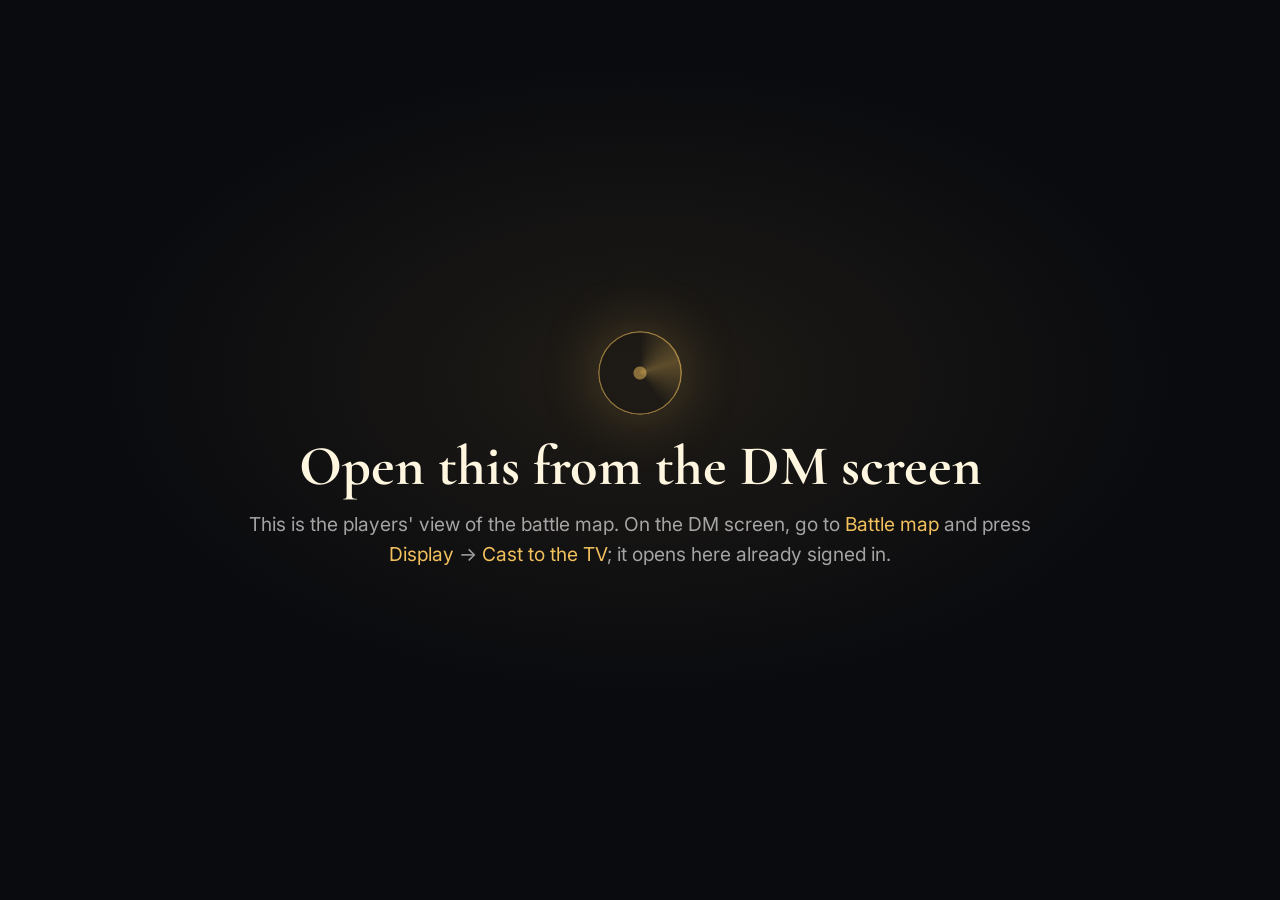
==== display.html @ b6e8cfc3 "Battle map tab and player display A new "Battle map" tab after Battle: an Owlbear-style encounter ma" ====
<!DOCTYPE html>
<html lang="en">
<head>
<meta charset="utf-8">
<meta name="viewport" content="width=device-width, initial-scale=1, viewport-fit=cover">
<meta name="robots" content="noindex">
<title>Goat Crew — table display</title>
<link rel="preconnect" href="https://fonts.googleapis.com">
<link rel="preconnect" href="https://fonts.gstatic.com" crossorigin>
<link href="https://fonts.googleapis.com/css2?family=Cormorant+Garamond:wght@600;700&family=Inter:wght@400;500;600;700&display=swap" rel="stylesheet">
<link rel="stylesheet" href="display.css">
<link rel="icon" href="data:image/svg+xml,<svg xmlns='http://www.w3.org/2000/svg' viewBox='0 0 100 100'><text y='.9em' font-size='90'>🐐</text></svg>">
</head>
<body>
<div id="dp">
  <div class="dp-stage" id="dp-stage"><canvas id="dp-canvas"></canvas></div>
  <div class="dp-vignette" aria-hidden="true"></div>
  <div class="dp-init hidden" id="dp-init" aria-live="polite"></div>
  <div class="dp-title" id="dp-title" aria-live="polite"></div>
  <div class="dp-msg hidden" id="dp-msg"></div>
  <button class="dp-fs hidden" id="dp-fs" type="button">
    <svg viewBox="0 0 24 24" fill="none" stroke="currentColor" stroke-width="1.6" stroke-linecap="round" stroke-linejoin="round" aria-hidden="true"><path d="M8 3H5a2 2 0 0 0-2 2v3"/><path d="M21 8V5a2 2 0 0 0-2-2h-3"/><path d="M3 16v3a2 2 0 0 0 2 2h3"/><path d="M16 21h3a2 2 0 0 0 2-2v-3"/></svg>
    <b>Click to go full screen</b><span>Press <kbd>F</kbd> any time to toggle</span>
  </button>
  <div class="dp-chip" id="dp-chip"></div>
</div>
<script src="config.js"></script>
<script src="gh.js"></script>
<script src="battle-scene.js"></script>
<script src="display.js"></script>
</body>
</html>
---- display.css ----
/* display.css — the player display on the TV: dark, cinematic, legible from across the table. */
:root { --gold: #f2c15e; --ink: #0a0b0f; --serif: "Cormorant Garamond", Georgia, "Times New Roman", serif; --sans: Inter, -apple-system, "Segoe UI", Roboto, sans-serif; }
* { box-sizing: border-box; }
html, body { margin: 0; height: 100%; overflow: hidden; background: var(--ink); color: #f3f4f6; font-family: var(--sans); -webkit-font-smoothing: antialiased; }
body.idle, body.idle * { cursor: none !important; }
.hidden { display: none !important; }
#dp { position: fixed; inset: 0; }
.dp-stage { position: absolute; inset: 0; transition: opacity .38s ease, filter .38s ease; }
.dp-stage.fade { opacity: 0; filter: blur(6px); }
.dp-stage canvas { display: block; }
.dp-vignette { position: absolute; inset: 0; pointer-events: none; background: radial-gradient(ellipse 120% 100% at 50% 50%, transparent 62%, rgba(0, 0, 0, .55) 100%); }

/* initiative ribbon */
.dp-init {
  position: absolute; top: 22px; left: 0; right: 0; margin: 0 auto; width: fit-content; z-index: 3; display: flex; align-items: center; gap: 22px; padding: 12px 26px 12px 14px; max-width: calc(100% - 48px);
  border-radius: 999px; background: linear-gradient(180deg, rgba(22, 24, 32, .86), rgba(12, 13, 18, .86)); border: 1px solid rgba(242, 193, 94, .22);
  box-shadow: 0 18px 50px rgba(0, 0, 0, .55), inset 0 1px 0 rgba(255, 255, 255, .06); backdrop-filter: blur(14px) saturate(1.3); -webkit-backdrop-filter: blur(14px) saturate(1.3);
  animation: dp-drop .5s cubic-bezier(.2, .8, .2, 1);
}
@keyframes dp-drop { from { opacity: 0; translate: 0 -14px; } }
.dp-round { display: flex; flex-direction: column; align-items: center; justify-content: center; width: 76px; height: 76px; flex-shrink: 0; border-radius: 50%;
  background: radial-gradient(circle at 35% 30%, rgba(242, 193, 94, .22), rgba(242, 193, 94, .04) 70%); box-shadow: inset 0 0 0 1.5px rgba(242, 193, 94, .45); }
.dp-round span { font-size: 11px; font-weight: 700; letter-spacing: .2em; text-transform: uppercase; color: rgba(242, 193, 94, .8); margin-left: .2em; }
.dp-round b { font: 700 30px/1 var(--sans); font-variant-numeric: tabular-nums; letter-spacing: -.02em; color: #fff3d6; margin-top: 3px; }
.dp-now { display: flex; align-items: center; gap: 14px; min-width: 0; }
.dp-now.enter { animation: dp-now .55s cubic-bezier(.2, .8, .2, 1); }
@keyframes dp-now { from { opacity: 0; translate: 18px 0; } }
.dp-now canvas { flex-shrink: 0; filter: drop-shadow(0 0 16px rgba(242, 193, 94, .45)); }
.dp-now-text { display: flex; flex-direction: column; min-width: 0; }
.dp-now-text span { font-size: 12px; font-weight: 700; letter-spacing: .18em; text-transform: uppercase; color: var(--gold); }
.dp-now-text b { font: 700 40px/1.05 var(--serif); color: #fff; white-space: nowrap; overflow: hidden; text-overflow: ellipsis; max-width: 34vw; text-shadow: 0 2px 12px rgba(0, 0, 0, .5); }
.dp-dim { color: rgba(255, 255, 255, .4) !important; }
.dp-next { display: flex; flex-direction: column; gap: 6px; padding-left: 22px; border-left: 1px solid rgba(255, 255, 255, .1); min-width: 0; }
.dp-next > span { font-size: 11px; font-weight: 700; letter-spacing: .18em; text-transform: uppercase; color: rgba(255, 255, 255, .5); }
.dp-next-row { display: flex; gap: 14px; }
.dp-up { display: flex; align-items: center; gap: 8px; opacity: calc(1 - var(--i) * .17); min-width: 0; }
.dp-up canvas { flex-shrink: 0; }
.dp-up b { font-size: 17px; font-weight: 600; white-space: nowrap; max-width: 150px; overflow: hidden; text-overflow: ellipsis; }
.dp-up b i { font-style: normal; color: rgba(255, 255, 255, .55); }

/* scene title card */
.dp-title { position: absolute; left: 0; right: 0; margin: 0 auto; width: fit-content; bottom: 9vh; z-index: 3; display: flex; align-items: center; gap: 22px; pointer-events: none; opacity: 0; transition: opacity 1.1s ease, translate 1.1s ease; white-space: nowrap; }
.dp-title.show { opacity: 1; translate: 0 -6px; }
.dp-title b { font: 700 clamp(36px, 5vw, 76px)/1 var(--serif); color: #fff6e0; letter-spacing: .02em; text-shadow: 0 4px 30px rgba(0, 0, 0, .8), 0 0 2px rgba(0, 0, 0, .6); }
.dp-title i { display: block; width: clamp(40px, 8vw, 140px); height: 1px; background: linear-gradient(90deg, transparent, rgba(242, 193, 94, .8)); }
.dp-title i:last-child { transform: scaleX(-1); }

/* waiting / no session */
.dp-msg { position: absolute; inset: 0; z-index: 4; display: grid; place-items: center; padding: 6vh 6vw;
  background: radial-gradient(ellipse 60% 50% at 50% 42%, rgba(242, 193, 94, .09), transparent 70%), var(--ink); }
.dp-wait { display: flex; flex-direction: column; align-items: center; gap: 14px; text-align: center; max-width: 820px; animation: dp-fade 1s ease; }
.dp-wait b { font: 700 clamp(34px, 4.4vw, 64px)/1.05 var(--serif); color: #fff6e0; }
.dp-wait span { font-size: clamp(16px, 1.5vw, 22px); line-height: 1.55; color: rgba(255, 255, 255, .62); }
.dp-wait em { font-style: normal; color: var(--gold); }
.dp-sigil { width: 84px; height: 84px; border-radius: 50%; margin-bottom: 8px; box-shadow: inset 0 0 0 1.5px rgba(242, 193, 94, .55), 0 0 60px rgba(242, 193, 94, .25);
  background: radial-gradient(circle at 50% 50%, rgba(242, 193, 94, .5) 0 6px, transparent 7px), conic-gradient(from 0deg, transparent, rgba(242, 193, 94, .3), transparent 40%); animation: dp-turn 6s linear infinite; }
@keyframes dp-turn { to { transform: rotate(360deg); } }
@keyframes dp-fade { from { opacity: 0; } }

/* full-screen prompt + hint chip */
.dp-fs { position: absolute; left: 50%; top: 50%; translate: -50% -50%; z-index: 6; display: flex; flex-direction: column; align-items: center; gap: 10px; padding: 34px 54px; cursor: pointer;
  border-radius: 24px; border: 1px solid rgba(242, 193, 94, .35); color: #fff; font-family: var(--sans);
  background: linear-gradient(180deg, rgba(26, 28, 36, .9), rgba(12, 13, 18, .92)); box-shadow: 0 30px 80px rgba(0, 0, 0, .6), inset 0 1px 0 rgba(255, 255, 255, .06);
  backdrop-filter: blur(14px); -webkit-backdrop-filter: blur(14px); transition: transform .15s, border-color .15s; animation: dp-fade .5s ease; }
.dp-fs:hover { transform: scale(1.02); border-color: var(--gold); }
.dp-fs svg { width: 46px; height: 46px; color: var(--gold); }
.dp-fs b { font: 700 34px/1.1 var(--serif); }
.dp-fs span { font-size: 15px; color: rgba(255, 255, 255, .6); }
.dp-fs kbd { font: 600 13px ui-monospace, Menlo, monospace; padding: 2px 7px; border-radius: 5px; border: 1px solid rgba(255, 255, 255, .3); color: #fff; }
.dp-chip { position: absolute; left: 50%; bottom: 24px; translate: -50% 10px; z-index: 6; padding: 10px 18px; border-radius: 999px; font-size: 15px; pointer-events: none; opacity: 0;
  background: rgba(14, 16, 22, .88); border: 1px solid rgba(255, 255, 255, .14); transition: opacity .25s, translate .25s; }
.dp-chip.show { opacity: 1; translate: -50% 0; }
@media (max-width: 900px) { .dp-next { display: none; } .dp-now-text b { font-size: 30px; max-width: 50vw; } .dp-round { width: 60px; height: 60px; } }
@media (prefers-reduced-motion: reduce) { *, *::before, *::after { animation: none !important; transition: none !important; } }
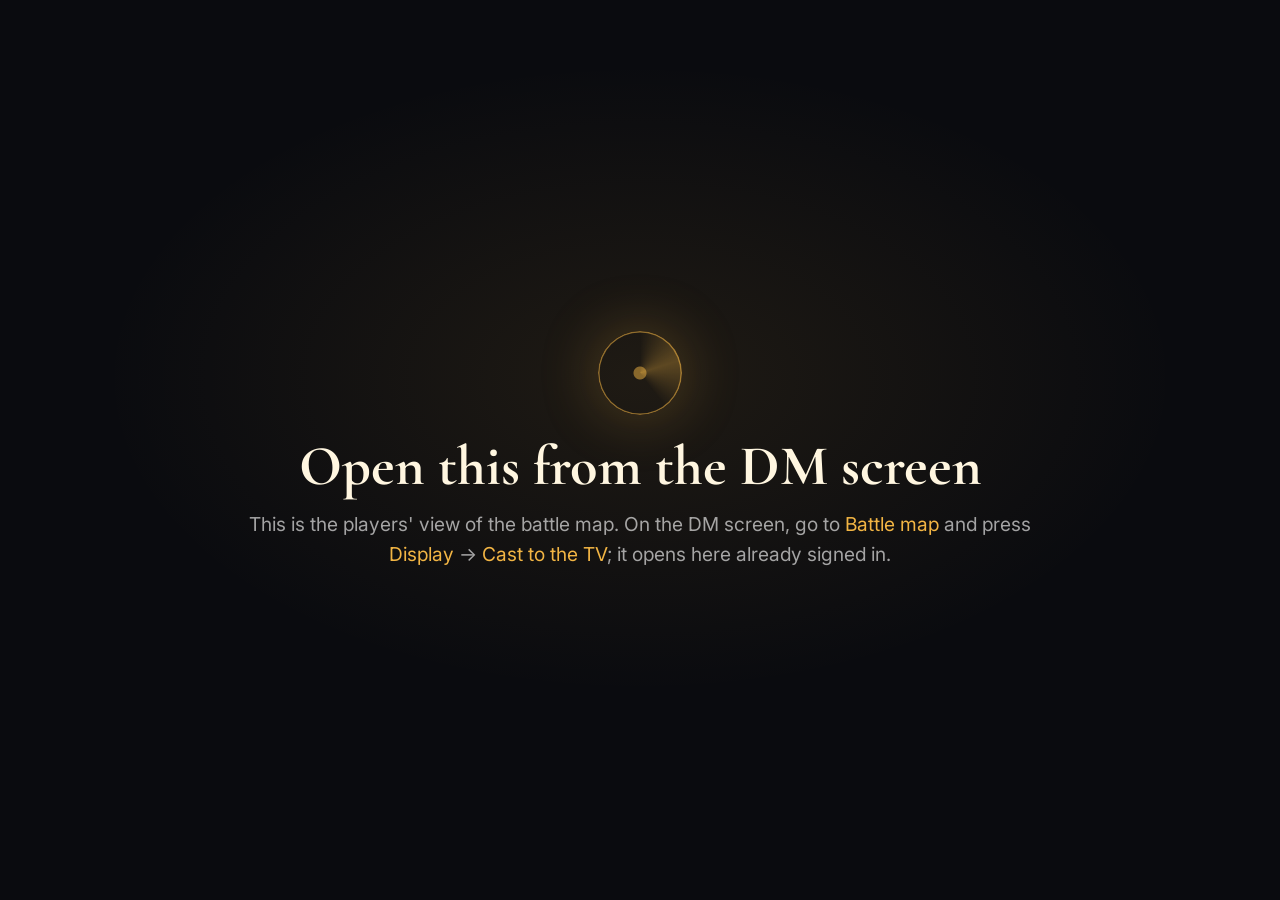
==== commit 24e5dcba: "Battle map chrome: full-bleed map, glass panels, grouped rail; TV display framing GM battle map - Th" ====
--- a/display.html
+++ b/display.html
@@ -18,9 +18,9 @@
   <div class="dp-init hidden" id="dp-init" aria-live="polite"></div>
   <div class="dp-title" id="dp-title" aria-live="polite"></div>
   <div class="dp-msg hidden" id="dp-msg"></div>
-  <button class="dp-fs hidden" id="dp-fs" type="button">
-    <svg viewBox="0 0 24 24" fill="none" stroke="currentColor" stroke-width="1.6" stroke-linecap="round" stroke-linejoin="round" aria-hidden="true"><path d="M8 3H5a2 2 0 0 0-2 2v3"/><path d="M21 8V5a2 2 0 0 0-2-2h-3"/><path d="M3 16v3a2 2 0 0 0 2 2h3"/><path d="M16 21h3a2 2 0 0 0 2-2v-3"/></svg>
-    <b>Click to go full screen</b><span>Press <kbd>F</kbd> any time to toggle</span>
+  <button class="dp-fs hidden" id="dp-fs" type="button" aria-label="Full screen (F)">
+    <svg viewBox="0 0 24 24" fill="none" stroke="currentColor" stroke-width="1.75" stroke-linecap="round" stroke-linejoin="round" aria-hidden="true"><path d="M8 3H5a2 2 0 0 0-2 2v3"/><path d="M21 8V5a2 2 0 0 0-2-2h-3"/><path d="M3 16v3a2 2 0 0 0 2 2h3"/><path d="M16 21h3a2 2 0 0 0 2-2v-3"/></svg>
+    <span>Press <kbd>F</kbd> for full screen</span>
   </button>
   <div class="dp-chip" id="dp-chip"></div>
 </div>
--- a/display.css
+++ b/display.css
@@ -1,5 +1,5 @@
-/* display.css — the player display on the TV: dark, cinematic, legible from across the table. */
-:root { --gold: #f2c15e; --ink: #0a0b0f; --serif: "Cormorant Garamond", Georgia, "Times New Roman", serif; --sans: Inter, -apple-system, "Segoe UI", Roboto, sans-serif; }
+/* display.css — the player display on the TV: dark, cinematic, legible from across the table (3 m from a 1080p screen). */
+:root { --gold: #f2b544; --ink: #0a0b0f; --serif: "Cormorant Garamond", Georgia, "Times New Roman", serif; --sans: Inter, -apple-system, "Segoe UI", Roboto, sans-serif; }
 * { box-sizing: border-box; }
 html, body { margin: 0; height: 100%; overflow: hidden; background: var(--ink); color: #f3f4f6; font-family: var(--sans); -webkit-font-smoothing: antialiased; }
 body.idle, body.idle * { cursor: none !important; }
@@ -10,65 +10,66 @@
 .dp-stage canvas { display: block; }
 .dp-vignette { position: absolute; inset: 0; pointer-events: none; background: radial-gradient(ellipse 120% 100% at 50% 50%, transparent 62%, rgba(0, 0, 0, .55) 100%); }
 
-/* initiative ribbon */
+/* initiative ribbon: sits inside the top 96 px the camera keeps clear of the map */
 .dp-init {
-  position: absolute; top: 22px; left: 0; right: 0; margin: 0 auto; width: fit-content; z-index: 3; display: flex; align-items: center; gap: 22px; padding: 12px 26px 12px 14px; max-width: calc(100% - 48px);
-  border-radius: 999px; background: linear-gradient(180deg, rgba(22, 24, 32, .86), rgba(12, 13, 18, .86)); border: 1px solid rgba(242, 193, 94, .22);
+  position: absolute; top: 12px; left: 0; right: 0; margin: 0 auto; width: fit-content; z-index: 3; display: flex; align-items: center; gap: 20px; padding: 9px 28px 9px 10px; max-width: calc(100% - 48px);
+  border-radius: 999px; background: linear-gradient(180deg, rgba(22, 24, 32, .9), rgba(12, 13, 18, .9)); border: 1px solid rgba(242, 181, 68, .24);
   box-shadow: 0 18px 50px rgba(0, 0, 0, .55), inset 0 1px 0 rgba(255, 255, 255, .06); backdrop-filter: blur(14px) saturate(1.3); -webkit-backdrop-filter: blur(14px) saturate(1.3);
   animation: dp-drop .5s cubic-bezier(.2, .8, .2, 1);
 }
 @keyframes dp-drop { from { opacity: 0; translate: 0 -14px; } }
-.dp-round { display: flex; flex-direction: column; align-items: center; justify-content: center; width: 76px; height: 76px; flex-shrink: 0; border-radius: 50%;
-  background: radial-gradient(circle at 35% 30%, rgba(242, 193, 94, .22), rgba(242, 193, 94, .04) 70%); box-shadow: inset 0 0 0 1.5px rgba(242, 193, 94, .45); }
-.dp-round span { font-size: 11px; font-weight: 700; letter-spacing: .2em; text-transform: uppercase; color: rgba(242, 193, 94, .8); margin-left: .2em; }
-.dp-round b { font: 700 30px/1 var(--sans); font-variant-numeric: tabular-nums; letter-spacing: -.02em; color: #fff3d6; margin-top: 3px; }
+.dp-round { display: flex; flex-direction: column; align-items: center; justify-content: center; width: 64px; height: 64px; flex-shrink: 0; border-radius: 50%;
+  background: radial-gradient(circle at 35% 30%, rgba(242, 181, 68, .24), rgba(242, 181, 68, .05) 70%); box-shadow: inset 0 0 0 1.5px rgba(242, 181, 68, .55); }
+.dp-round span { font-size: 10.5px; font-weight: 700; letter-spacing: .18em; text-transform: uppercase; color: rgba(242, 181, 68, .9); margin-left: .18em; }
+.dp-round b { font: 700 28px/1 var(--sans); font-variant-numeric: tabular-nums lining-nums; letter-spacing: -.02em; color: #fff3d6; margin-top: 2px; }
 .dp-now { display: flex; align-items: center; gap: 14px; min-width: 0; }
 .dp-now.enter { animation: dp-now .55s cubic-bezier(.2, .8, .2, 1); }
 @keyframes dp-now { from { opacity: 0; translate: 18px 0; } }
-.dp-now canvas { flex-shrink: 0; filter: drop-shadow(0 0 16px rgba(242, 193, 94, .45)); }
+.dp-now canvas { flex-shrink: 0; border-radius: 50%; filter: brightness(1.12) drop-shadow(0 0 16px rgba(242, 181, 68, .5)); }
 .dp-now-text { display: flex; flex-direction: column; min-width: 0; }
-.dp-now-text span { font-size: 12px; font-weight: 700; letter-spacing: .18em; text-transform: uppercase; color: var(--gold); }
-.dp-now-text b { font: 700 40px/1.05 var(--serif); color: #fff; white-space: nowrap; overflow: hidden; text-overflow: ellipsis; max-width: 34vw; text-shadow: 0 2px 12px rgba(0, 0, 0, .5); }
-.dp-dim { color: rgba(255, 255, 255, .4) !important; }
-.dp-next { display: flex; flex-direction: column; gap: 6px; padding-left: 22px; border-left: 1px solid rgba(255, 255, 255, .1); min-width: 0; }
-.dp-next > span { font-size: 11px; font-weight: 700; letter-spacing: .18em; text-transform: uppercase; color: rgba(255, 255, 255, .5); }
-.dp-next-row { display: flex; gap: 14px; }
-.dp-up { display: flex; align-items: center; gap: 8px; opacity: calc(1 - var(--i) * .17); min-width: 0; }
+.dp-now-text span { font-size: 13px; font-weight: 700; letter-spacing: .18em; text-transform: uppercase; color: var(--gold); }
+.dp-now-text b { font: 700 40px/1.02 var(--serif); font-variant-numeric: lining-nums; color: #fff; white-space: nowrap; overflow: hidden; text-overflow: ellipsis; max-width: 30vw; text-shadow: 0 2px 12px rgba(0, 0, 0, .5); }
+.dp-dim { color: rgba(255, 255, 255, .45) !important; }
+.dp-next { display: flex; flex-direction: column; gap: 5px; padding-left: 20px; border-left: 1px solid rgba(255, 255, 255, .14); min-width: 0; }
+.dp-next > span { font-size: 13px; font-weight: 700; letter-spacing: .18em; text-transform: uppercase; color: rgba(255, 255, 255, .72); }
+.dp-next-row { display: flex; gap: 18px; min-width: 0; }
+/* up next never fades below 72% */
+.dp-up { display: flex; align-items: center; gap: 9px; opacity: calc(1 - var(--i) * .09); min-width: 0; }
 .dp-up canvas { flex-shrink: 0; }
-.dp-up b { font-size: 17px; font-weight: 600; white-space: nowrap; max-width: 150px; overflow: hidden; text-overflow: ellipsis; }
-.dp-up b i { font-style: normal; color: rgba(255, 255, 255, .55); }
+.dp-up b { font-size: 20px; font-weight: 600; color: #fff; white-space: nowrap; max-width: 170px; overflow: hidden; text-overflow: ellipsis; }
+.dp-up b i { font-style: normal; font-weight: 500; color: rgba(255, 255, 255, .72); }
 
-/* scene title card */
-.dp-title { position: absolute; left: 0; right: 0; margin: 0 auto; width: fit-content; bottom: 9vh; z-index: 3; display: flex; align-items: center; gap: 22px; pointer-events: none; opacity: 0; transition: opacity 1.1s ease, translate 1.1s ease; white-space: nowrap; }
-.dp-title.show { opacity: 1; translate: 0 -6px; }
-.dp-title b { font: 700 clamp(36px, 5vw, 76px)/1 var(--serif); color: #fff6e0; letter-spacing: .02em; text-shadow: 0 4px 30px rgba(0, 0, 0, .8), 0 0 2px rgba(0, 0, 0, .6); }
-.dp-title i { display: block; width: clamp(40px, 8vw, 140px); height: 1px; background: linear-gradient(90deg, transparent, rgba(242, 193, 94, .8)); }
+/* scene title card: a few seconds on each new scene, then gone */
+.dp-title { position: absolute; left: 0; right: 0; margin: 0 auto; width: fit-content; bottom: 9vh; z-index: 3; display: flex; align-items: center; gap: 22px; pointer-events: none; opacity: 0; transition: opacity .9s ease, translate .9s ease; white-space: nowrap; }
+.dp-title.show { opacity: 1; translate: 0 -6px; transition-duration: .6s; }
+.dp-title b { font: 700 clamp(36px, 5vw, 76px)/1 var(--serif); font-variant-numeric: lining-nums; font-feature-settings: "lnum" 1, "pnum" 1; color: #fff6e0; letter-spacing: .02em; text-shadow: 0 4px 30px rgba(0, 0, 0, .8), 0 0 2px rgba(0, 0, 0, .6); }
+.dp-title i { display: block; width: clamp(40px, 8vw, 140px); height: 1px; background: linear-gradient(90deg, transparent, rgba(242, 181, 68, .8)); }
 .dp-title i:last-child { transform: scaleX(-1); }
 
 /* waiting / no session */
 .dp-msg { position: absolute; inset: 0; z-index: 4; display: grid; place-items: center; padding: 6vh 6vw;
-  background: radial-gradient(ellipse 60% 50% at 50% 42%, rgba(242, 193, 94, .09), transparent 70%), var(--ink); }
+  background: radial-gradient(ellipse 60% 50% at 50% 42%, rgba(242, 181, 68, .09), transparent 70%), var(--ink); }
 .dp-wait { display: flex; flex-direction: column; align-items: center; gap: 14px; text-align: center; max-width: 820px; animation: dp-fade 1s ease; }
 .dp-wait b { font: 700 clamp(34px, 4.4vw, 64px)/1.05 var(--serif); color: #fff6e0; }
 .dp-wait span { font-size: clamp(16px, 1.5vw, 22px); line-height: 1.55; color: rgba(255, 255, 255, .62); }
 .dp-wait em { font-style: normal; color: var(--gold); }
-.dp-sigil { width: 84px; height: 84px; border-radius: 50%; margin-bottom: 8px; box-shadow: inset 0 0 0 1.5px rgba(242, 193, 94, .55), 0 0 60px rgba(242, 193, 94, .25);
-  background: radial-gradient(circle at 50% 50%, rgba(242, 193, 94, .5) 0 6px, transparent 7px), conic-gradient(from 0deg, transparent, rgba(242, 193, 94, .3), transparent 40%); animation: dp-turn 6s linear infinite; }
+.dp-sigil { width: 84px; height: 84px; border-radius: 50%; margin-bottom: 8px; box-shadow: inset 0 0 0 1.5px rgba(242, 181, 68, .55), 0 0 60px rgba(242, 181, 68, .25);
+  background: radial-gradient(circle at 50% 50%, rgba(242, 181, 68, .5) 0 6px, transparent 7px), conic-gradient(from 0deg, transparent, rgba(242, 181, 68, .3), transparent 40%); animation: dp-turn 6s linear infinite; }
 @keyframes dp-turn { to { transform: rotate(360deg); } }
 @keyframes dp-fade { from { opacity: 0; } }
 
-/* full-screen prompt + hint chip */
-.dp-fs { position: absolute; left: 50%; top: 50%; translate: -50% -50%; z-index: 6; display: flex; flex-direction: column; align-items: center; gap: 10px; padding: 34px 54px; cursor: pointer;
-  border-radius: 24px; border: 1px solid rgba(242, 193, 94, .35); color: #fff; font-family: var(--sans);
-  background: linear-gradient(180deg, rgba(26, 28, 36, .9), rgba(12, 13, 18, .92)); box-shadow: 0 30px 80px rgba(0, 0, 0, .6), inset 0 1px 0 rgba(255, 255, 255, .06);
-  backdrop-filter: blur(14px); -webkit-backdrop-filter: blur(14px); transition: transform .15s, border-color .15s; animation: dp-fade .5s ease; }
-.dp-fs:hover { transform: scale(1.02); border-color: var(--gold); }
-.dp-fs svg { width: 46px; height: 46px; color: var(--gold); }
-.dp-fs b { font: 700 34px/1.1 var(--serif); }
-.dp-fs span { font-size: 15px; color: rgba(255, 255, 255, .6); }
-.dp-fs kbd { font: 600 13px ui-monospace, Menlo, monospace; padding: 2px 7px; border-radius: 5px; border: 1px solid rgba(255, 255, 255, .3); color: #fff; }
+/* full-screen hint: a small pill at the bottom right that fades on its own (click anywhere also goes full screen) */
+.dp-fs { position: absolute; right: 24px; bottom: 24px; z-index: 6; height: 36px; display: flex; align-items: center; gap: 9px; padding: 0 15px 0 12px; cursor: pointer;
+  border-radius: 999px; border: 1px solid rgba(255, 255, 255, .12); color: rgba(255, 255, 255, .86); font: 500 14px var(--sans);
+  background: rgba(14, 16, 22, .78); box-shadow: 0 8px 24px rgba(0, 0, 0, .45); backdrop-filter: blur(12px); -webkit-backdrop-filter: blur(12px);
+  opacity: 0; translate: 0 6px; pointer-events: none; transition: opacity .7s ease, translate .7s ease; }
+.dp-fs.show { opacity: 1; translate: 0 0; pointer-events: auto; transition-duration: .25s; }
+.dp-fs:hover { border-color: rgba(242, 181, 68, .6); color: #fff; }
+.dp-fs svg { width: 17px; height: 17px; color: var(--gold); flex-shrink: 0; }
+.dp-fs kbd { display: inline-block; min-width: 22px; margin: 0 2px; font: 600 12px/1 ui-monospace, Menlo, monospace; text-align: center; padding: 4px 6px; border-radius: 5px; border: 1px solid rgba(255, 255, 255, .28); background: rgba(255, 255, 255, .08); color: #fff; }
 .dp-chip { position: absolute; left: 50%; bottom: 24px; translate: -50% 10px; z-index: 6; padding: 10px 18px; border-radius: 999px; font-size: 15px; pointer-events: none; opacity: 0;
   background: rgba(14, 16, 22, .88); border: 1px solid rgba(255, 255, 255, .14); transition: opacity .25s, translate .25s; }
 .dp-chip.show { opacity: 1; translate: -50% 0; }
-@media (max-width: 900px) { .dp-next { display: none; } .dp-now-text b { font-size: 30px; max-width: 50vw; } .dp-round { width: 60px; height: 60px; } }
+@media (max-width: 1100px) { .dp-up:nth-child(n+4) { display: none; } }
+@media (max-width: 900px) { .dp-next { display: none; } .dp-now-text b { font-size: 30px; max-width: 50vw; } .dp-round { width: 56px; height: 56px; } }
 @media (prefers-reduced-motion: reduce) { *, *::before, *::after { animation: none !important; transition: none !important; } }
